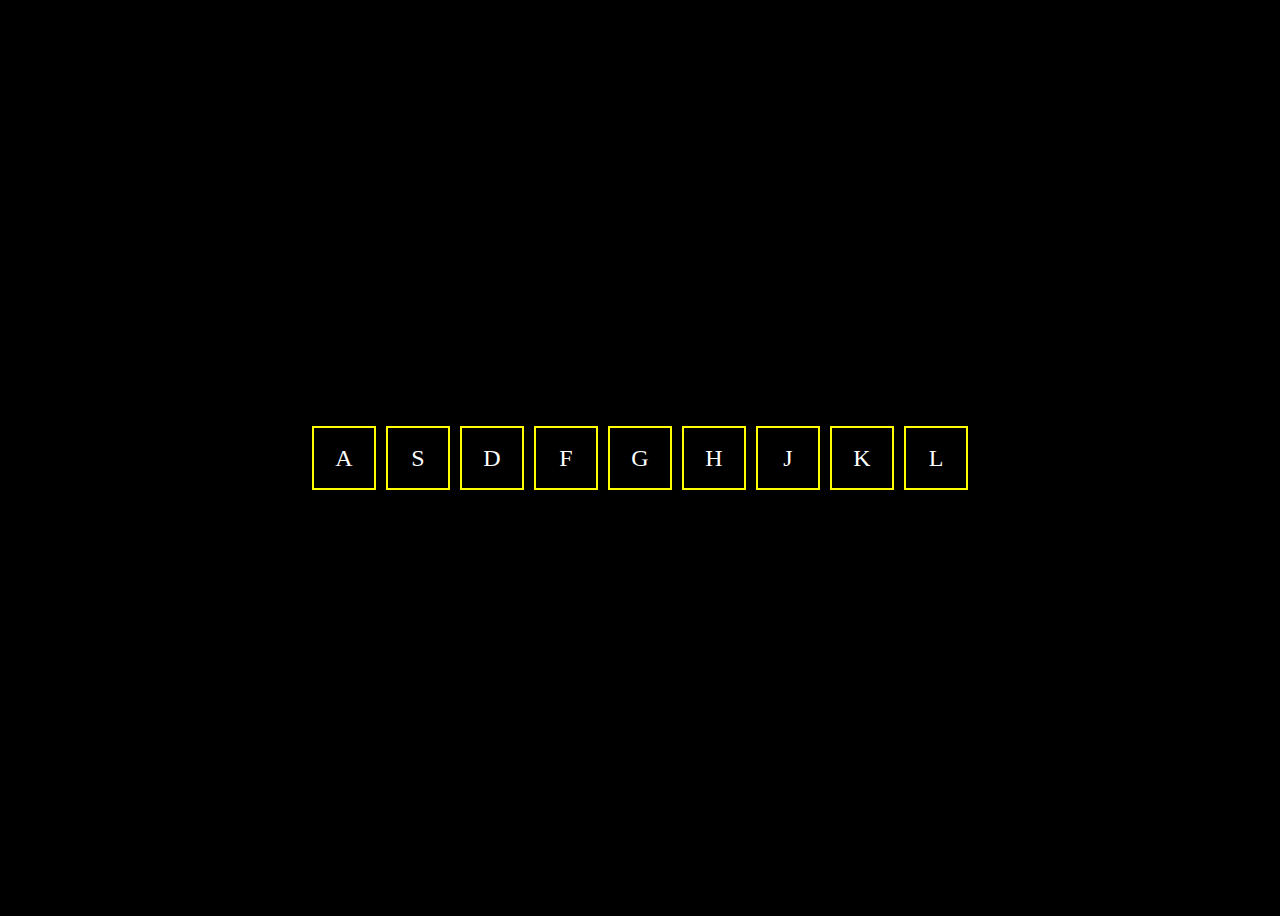
==== Ejercicio Pagina Sonidos/index.html @ 07ccc0af "Ejercicio Audios" ====
<!DOCTYPE html>
<html lang="es">
<head>
    <meta charset="UTF-8">
    <meta name="viewport" content="width=device-width, initial-scale=1.0">
    <title>Teclas de Sonido</title>
    <link rel="stylesheet" href="styles.css">
    
</head>
<body>
    <div class="container">
        <div class="tecla" data-key="65">A</div>
        <audio id="audio-A" src="boom.wav"></audio>
        <div class="tecla" data-key="83">S</div>
        <audio id="audio-S" src="clap.wav"></audio>
        <div class="tecla" data-key="68">D</div>
        <audio id="audio-D" src="hihat.wav"></audio>
        <div class="tecla" data-key="70">F</div>
        <audio id="audio-F" src="kick.wav"></audio>
        <div class="tecla" data-key="71">G</div>
        <audio id="audio-G" src="openhat.wav"></audio>
        <div class="tecla" data-key="72">H</div>
        <audio id="audio-H" src="ride.wav"></audio>
        <div class="tecla" data-key="74">J</div>
        <audio id="audio-J" src="snare.wav"></audio>
        <div class="tecla" data-key="75">K</div>
        <audio id="audio-K" src="tink.wav"></audio>
        <div class="tecla" data-key="76">L</div>
        <audio id="audio-L" src="tom.wav"></audio>
    </div> 
    <script src="script.js"></script>
</body>
</html>
---- Ejercicio Pagina Sonidos/styles.css ----
body {
    background-color: black;
    color: white;
    display: flex;
    justify-content: center;
    align-items: center;
    height: 100vh;
}
.container {
    display: flex;
    gap: 10px;
}
.tecla {
    width: 60px;
    height: 60px;
    background: transparent;
    border: 2px solid yellow;
    display: flex;
    justify-content: center;
    align-items: center;
    font-size: 24px;
    cursor: pointer;
    user-select: none;
}
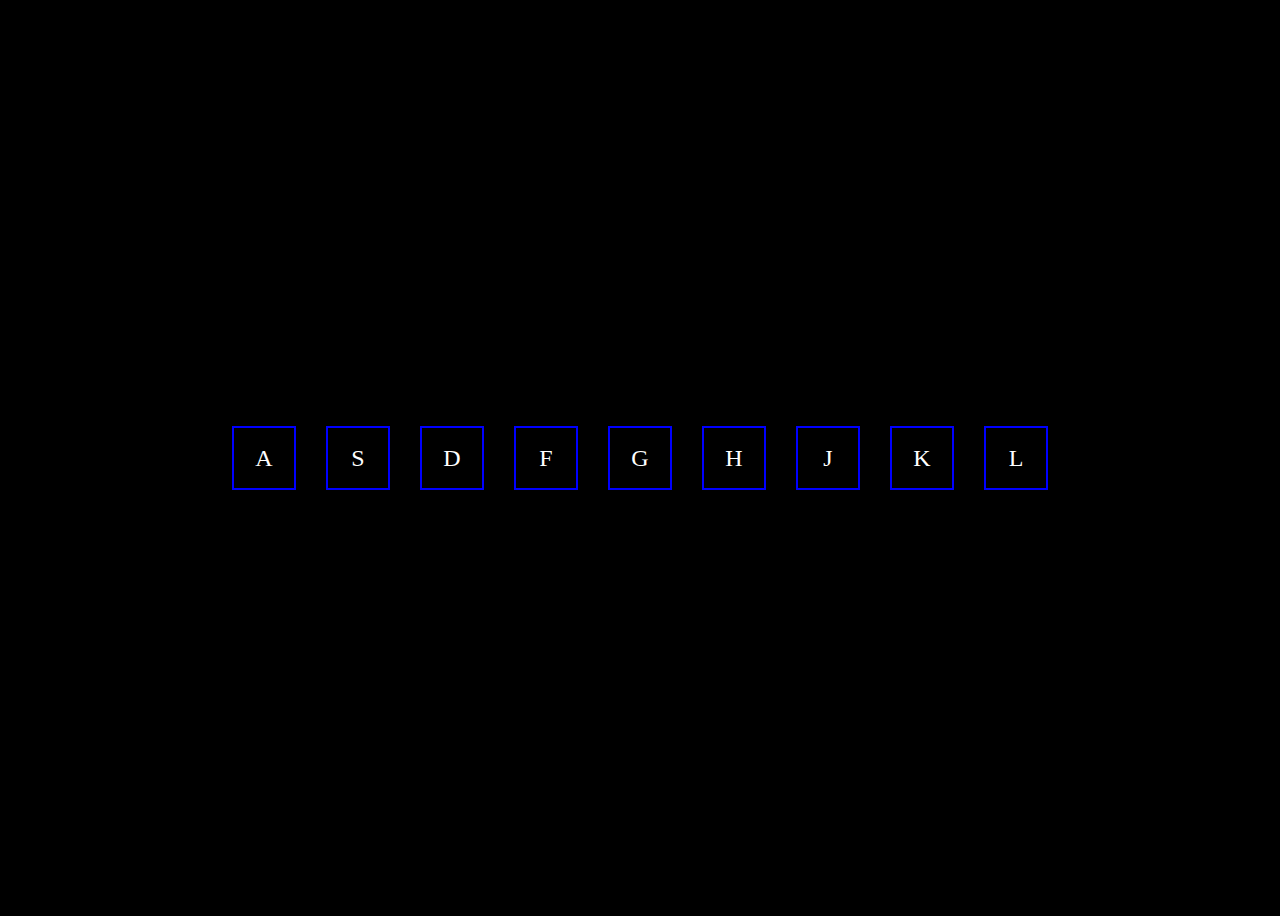
==== commit 98dfcd8b: "Correciones" ====
--- a/Ejercicio Pagina Sonidos/index.html
+++ b/Ejercicio Pagina Sonidos/index.html
@@ -9,23 +9,23 @@
 </head>
 <body>
     <div class="container">
-        <div class="tecla" data-key="65">A</div>
+        <div class="tecla">A</div>
         <audio id="audio-A" src="boom.wav"></audio>
-        <div class="tecla" data-key="83">S</div>
+        <div class="tecla">S</div>
         <audio id="audio-S" src="clap.wav"></audio>
-        <div class="tecla" data-key="68">D</div>
+        <div class="tecla">D</div>
         <audio id="audio-D" src="hihat.wav"></audio>
-        <div class="tecla" data-key="70">F</div>
+        <div class="tecla">F</div>
         <audio id="audio-F" src="kick.wav"></audio>
-        <div class="tecla" data-key="71">G</div>
+        <div class="tecla">G</div>
         <audio id="audio-G" src="openhat.wav"></audio>
-        <div class="tecla" data-key="72">H</div>
+        <div class="tecla">H</div>
         <audio id="audio-H" src="ride.wav"></audio>
-        <div class="tecla" data-key="74">J</div>
+        <div class="tecla">J</div>
         <audio id="audio-J" src="snare.wav"></audio>
-        <div class="tecla" data-key="75">K</div>
+        <div class="tecla">K</div>
         <audio id="audio-K" src="tink.wav"></audio>
-        <div class="tecla" data-key="76">L</div>
+        <div class="tecla">L</div>
         <audio id="audio-L" src="tom.wav"></audio>
     </div> 
     <script src="script.js"></script>
--- a/Ejercicio Pagina Sonidos/styles.css
+++ b/Ejercicio Pagina Sonidos/styles.css
@@ -8,13 +8,13 @@
 }
 .container {
     display: flex;
-    gap: 10px;
+    gap: 30px
 }
 .tecla {
     width: 60px;
     height: 60px;
     background: transparent;
-    border: 2px solid yellow;
+    border: 2px solid blue;
     display: flex;
     justify-content: center;
     align-items: center;
